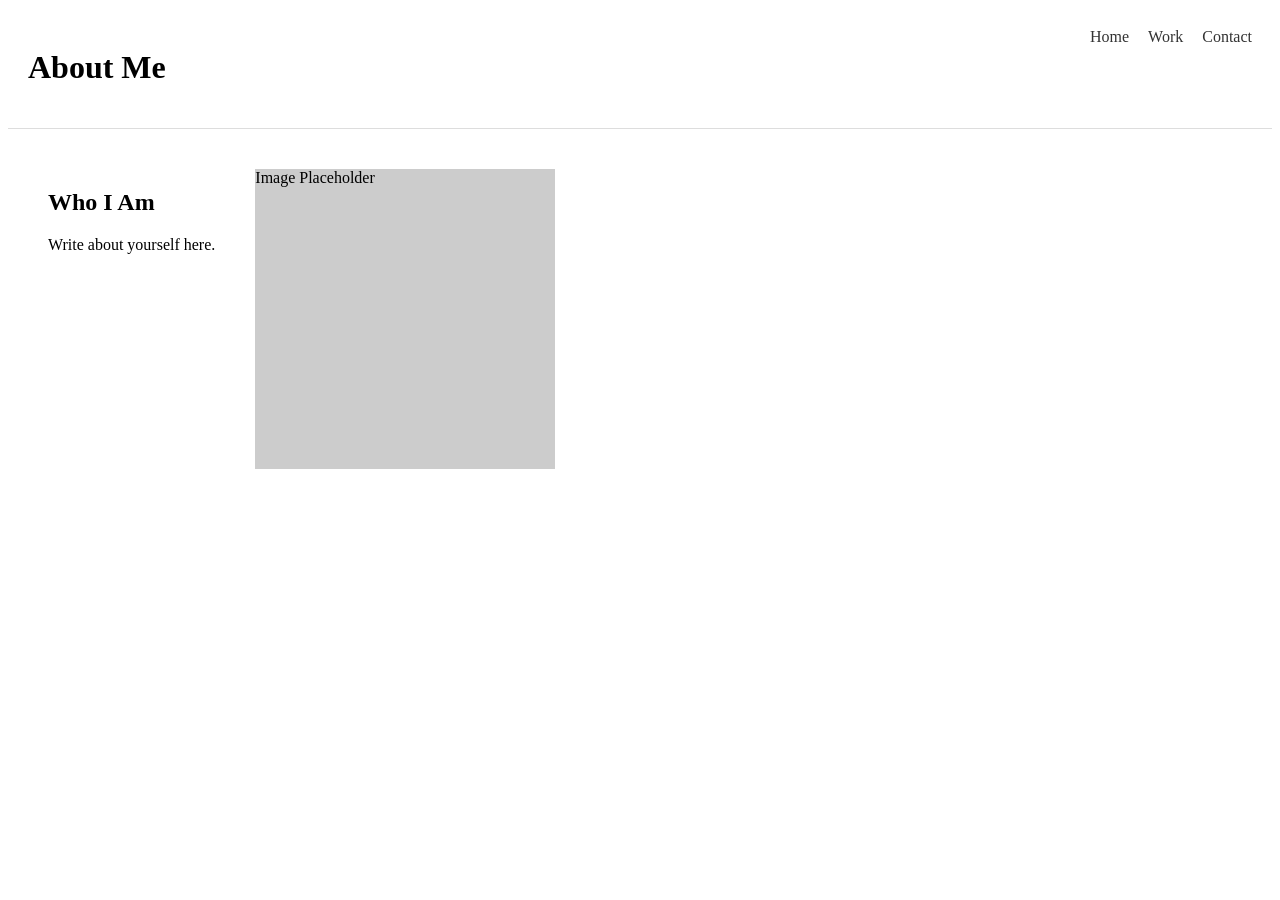
==== about.html @ 38513355 "first" ====
<html lang="en">
<head>
  <meta charset="UTF-8">
  <title>About</title>
  <link rel="stylesheet" href="style.css">
</head>
<body>
  <header>
    <h1>About Me</h1>
    <nav>
      <a href="index.html">Home</a>
      <a href="portfolio.html">Work</a>
      <a href="contact.html">Contact</a>
    </nav>
  </header>

  <section class="about">
    <div class="about-text">
      <h2>Who I Am</h2>
      <p>Write about yourself here.</p>
    </div>
    <div class="about-image">Image Placeholder</div>
  </section>
</body>
</html>
---- style.css ----
body {

header {
  display: flex;
  justify-content: space-between;
  padding: 20px;
  background: white;
  border-bottom: 1px solid #ddd;
}

nav a {
  margin-left: 15px;
  text-decoration: none;
  color: #333;
}

.hero {
  text-align: center;
  padding: 80px 20px;
}

.grid {
  display: grid;
  grid-template-columns: repeat(auto-fit, minmax(200px, 1fr));
  gap: 20px;
  padding: 20px;
}

.card {
  background: #ddd;
  height: 200px;
  display: flex;
  align-items: center;
  justify-content: center;
}

.about {
  display: flex;
  padding: 40px;
  gap: 40px;
}

.about-image {
  width: 300px;
  height: 300px;
  background: #ccc;
}

form {
  display: flex;
  flex-direction: column;
  gap: 10px;
  padding: 20px;
}

input, textarea {
  padding: 10px;
}

button {
  padding: 10px;
  background: black;
  color: white;
  border: none;
}
}
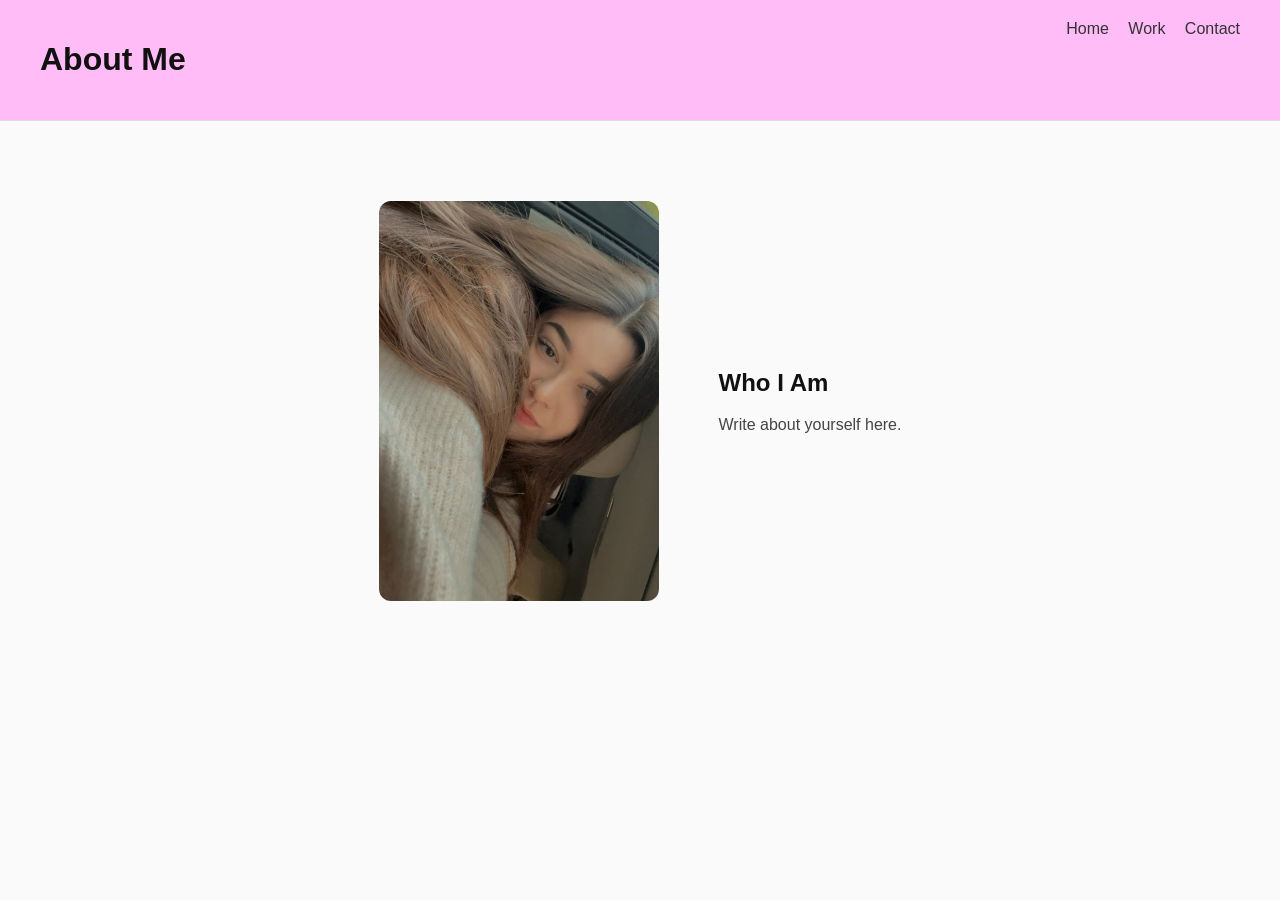
==== commit 82a50ec2: "testt" ====
--- a/about.html
+++ b/about.html
@@ -14,12 +14,15 @@
     </nav>
   </header>
 
-  <section class="about">
-    <div class="about-text">
-      <h2>Who I Am</h2>
-      <p>Write about yourself here.</p>
-    </div>
-    <div class="about-image">Image Placeholder</div>
-  </section>
+<section class="about">
+
+  <img src="imgs/Me.JPEG" alt="Self portrait" class="about-image">
+
+  <div class="about-text">
+    <h2>Who I Am</h2>
+    <p>Write about yourself here.</p>
+  </div>
+
+</section>
 </body>
 </html>
--- a/style.css
+++ b/style.css
@@ -1,10 +1,16 @@
 body {
-
+  margin: 0;
+  font-family: Helvetica, Arial, sans-serif;
+  background: #fafafa;
+  color: #111;
+}
+
+/* ---------------- HEADER ---------------- */
 header {
   display: flex;
   justify-content: space-between;
-  padding: 20px;
-  background: white;
+  padding: 20px 40px;
+  background: rgb(255, 188, 246);
   border-bottom: 1px solid #ddd;
 }
 
@@ -14,43 +20,228 @@
   color: #333;
 }
 
+/* ---------------- HOME HERO ---------------- */
+header {
+  display: flex;
+  justify-content: space-between;
+  padding: 20px 40px;
+  background: rgb(255, 188, 246);
+  border-bottom: 1px solid #ddd;
+}
+
+nav a {
+  margin-left: 15px;
+  text-decoration: none;
+  color: #333;
+}
+
+/* CENTER LAYOUT */
 .hero {
+  display: flex;
+  justify-content: center;
+  align-items: center;
+  height: 90vh;
   text-align: center;
-  padding: 80px 20px;
-}
-
+  padding: 40px;
+}
+
+.hero-center {
+  max-width: 520px;
+}
+
+/* IMAGE BACK */
+.hero-image {
+  width: 100%;
+  height: 320px;
+  background: #ddd;
+  border-radius: 12px;
+  margin-bottom: 25px;
+}
+
+/* BUTTON */
+.enter-btn {
+  display: inline-block;
+  padding: 10px 16px;
+  background: black;
+  color: white;
+  text-decoration: none;
+  margin-top: 15px;
+  margin-bottom: 20px;
+}
+
+/* SOCIALS (ALL 3 ARE HERE) */
+.socials {
+  display: flex;
+  justify-content: center;
+  gap: 15px;
+  font-size: 14px;
+  margin-top: 10px;
+}
+
+.socials a {
+  color: #666;
+  text-decoration: none;
+}
+
+.socials a:hover {
+  color: black;
+}
+
+/* ---------------- PORTFOLIO LANDING PAGE ---------------- */
+.portfolio-menu {
+  display: grid;
+  grid-template-columns: repeat(3, 1fr);
+  gap: 30px;
+  padding: 60px;
+  width: 100%;
+  min-height: 100vh;
+  box-sizing: border-box;
+}
+
+/* BIG, FULL CARDS */
+.menu-card {
+  position: relative;
+  height: 280px;
+  width: 100%;
+  border-radius: 12px;
+  overflow: hidden;
+  text-decoration: none;
+  background: #ddd;
+}
+
+/* fake image */
+.menu-image {
+  position: absolute;
+  inset: 0;
+  background: #cfcfcf;
+  display: flex;
+  align-items: center;
+  justify-content: center;
+  font-size: 28px;
+}
+
+/* title */
+.menu-card h2 {
+  position: absolute;
+  bottom: 12px;
+  left: 12px;
+  background: rgba(255,255,255,0.85);
+  padding: 6px 10px;
+  margin: 0;
+}
+
+/* hover */
+.menu-card:hover .menu-image {
+  transform: scale(1.05);
+  transition: 0.3s;
+}
+
+/* base card */
+.menu-card {
+  position: relative;
+  display: block;
+  width: 100%;
+  aspect-ratio: 4 / 3;
+  border-radius: 12px;
+  overflow: hidden;
+  text-decoration: none;
+  background: #ddd;
+}
+
+/* fake image area */
+.menu-image {
+  position: absolute;
+  inset: 0;
+  background: #cfcfcf;
+  display: flex;
+  align-items: center;
+  justify-content: center;
+  font-size: 26px;
+  color: rgba(0,0,0,0.25);
+  transition: 0.3s ease;
+}
+
+/* title */
+.menu-card h2 {
+  position: absolute;
+  bottom: 12px;
+  left: 12px;
+  margin: 0;
+  font-size: 15px;
+  background: rgba(255,255,255,0.85);
+  padding: 5px 10px;
+  color: #111;
+}
+
+/* hover effect */
+.menu-card:hover .menu-image {
+  transform: scale(1.05);
+}
+
+/* ---------------- PORTFOLIO LAYOUT VARIATION ---------------- */
+.card1 { grid-column: span 6; aspect-ratio: 16 / 10; }
+.card2 { grid-column: span 3; }
+.card3 { grid-column: span 3; }
+.card4 { grid-column: span 7; aspect-ratio: 16 / 11; }
+.card5 { grid-column: span 5; }
+
+/* ---------------- CATEGORY PAGES (PHOTOS ETC) ---------------- */
 .grid {
   display: grid;
-  grid-template-columns: repeat(auto-fit, minmax(200px, 1fr));
+  grid-template-columns: repeat(auto-fit, minmax(250px, 1fr));
   gap: 20px;
-  padding: 20px;
+  padding: 40px;
 }
 
 .card {
   background: #ddd;
-  height: 200px;
-  display: flex;
-  align-items: center;
-  justify-content: center;
-}
-
+  height: 240px;
+  display: flex;
+  align-items: center;
+  justify-content: center;
+  border-radius: 10px;
+}
+
+/* ---------------- ABOUT ---------------- */
 .about {
   display: flex;
-  padding: 40px;
-  gap: 40px;
-}
-
+  justify-content: center;
+  align-items: center;
+  gap: 60px;
+  padding: 80px 40px;
+  max-width: 1000px;
+  margin: 0 auto; /* THIS centers the whole block */
+}
+
+/* IMAGE — taller rectangle */
 .about-image {
-  width: 300px;
-  height: 300px;
-  background: #ccc;
-}
-
+  width: 280px;
+  height: 400px;   /* makes it portrait / vertical */
+  object-fit: cover;
+  border-radius: 12px;
+}
+
+/* TEXT */
+.about-text {
+  max-width: 450px;
+}
+
+.about-text h2 {
+  margin-bottom: 10px;
+}
+
+.about-text p {
+  color: #444;
+  line-height: 1.5;
+}
+
+/* ---------------- CONTACT ---------------- */
 form {
   display: flex;
   flex-direction: column;
   gap: 10px;
   padding: 20px;
+  max-width: 400px;
 }
 
 input, textarea {
@@ -63,4 +254,10 @@
   color: white;
   border: none;
 }
+
+/* ---------------- INTRO TEXT ---------------- */
+.page-intro {
+  padding: 40px;
+  max-width: 600px;
+  color: #444;
 }
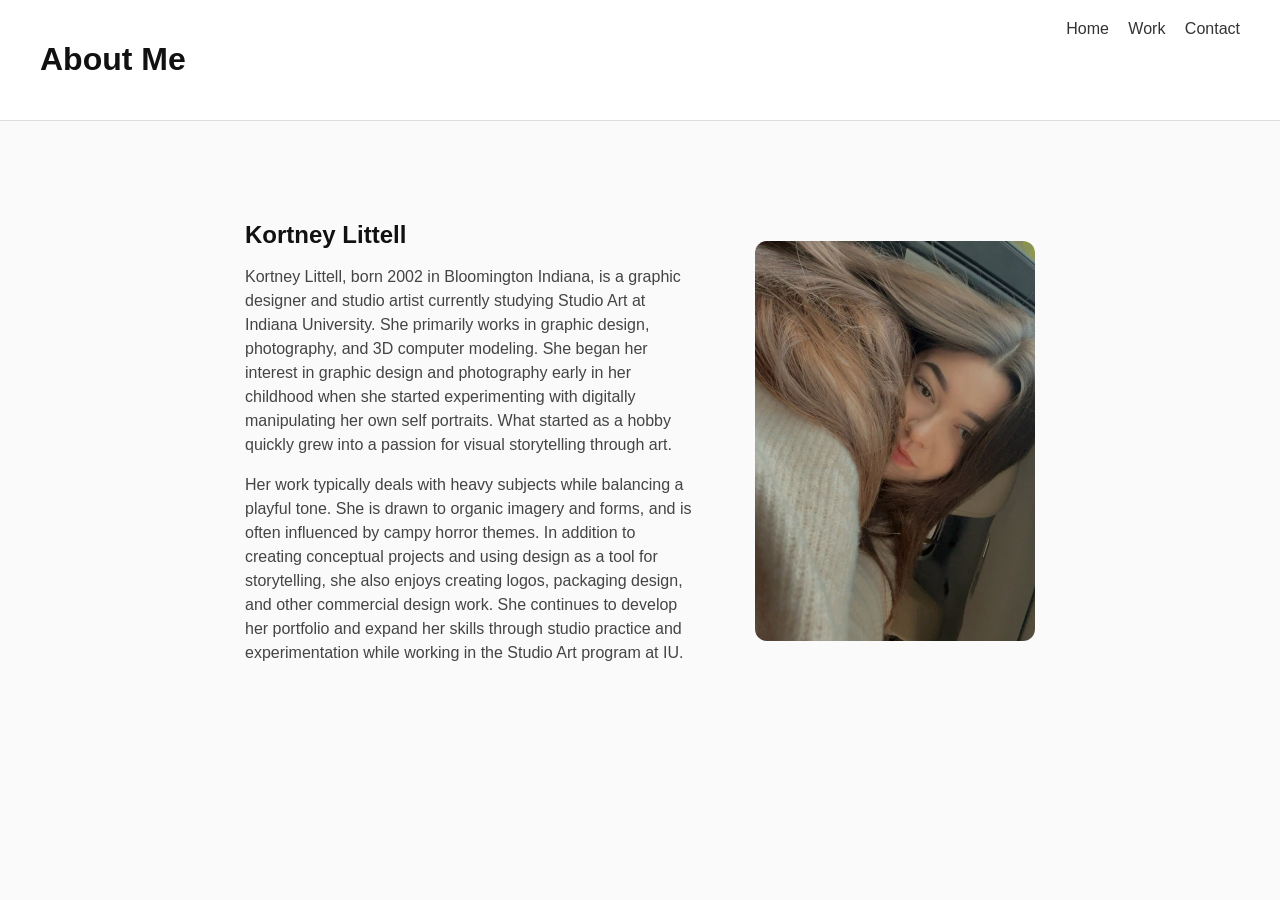
==== commit 4bc67a5b: "contect" ====
--- a/about.html
+++ b/about.html
@@ -14,15 +14,14 @@
     </nav>
   </header>
 
-<section class="about">
+  <section class="about">
+    <div class="about-text">
+      <h2>Kortney Littell</h2>
+      <p>Kortney Littell, born 2002 in Bloomington Indiana, is a graphic designer and studio artist currently studying Studio Art at Indiana University. She primarily works in graphic design, photography, and 3D computer modeling. She began her interest in graphic design and photography early in her childhood when she started experimenting with digitally manipulating her own self portraits. What started as a hobby quickly grew into a passion for visual storytelling through art.</p>
 
-  <img src="imgs/Me.JPEG" alt="Self portrait" class="about-image">
-
-  <div class="about-text">
-    <h2>Who I Am</h2>
-    <p>Write about yourself here.</p>
-  </div>
-
-</section>
+      <p>Her work typically deals with heavy subjects while balancing a playful tone. She is drawn to organic imagery and forms, and is often influenced by campy horror themes. In addition to creating conceptual projects and using design as a tool for storytelling, she also enjoys creating logos, packaging design, and other commercial design work. She continues to develop her portfolio and expand her skills through studio practice and experimentation while working in the Studio Art program at IU.</p>
+    </div>
+<img src="imgs/Me.JPEG" alt="Self portrait" class="about-image">
+  </section>
 </body>
 </html>
--- a/style.css
+++ b/style.css
@@ -10,7 +10,7 @@
   display: flex;
   justify-content: space-between;
   padding: 20px 40px;
-  background: rgb(255, 188, 246);
+  background: rgb(255, 255, 255);
   border-bottom: 1px solid #ddd;
 }
 
@@ -25,7 +25,7 @@
   display: flex;
   justify-content: space-between;
   padding: 20px 40px;
-  background: rgb(255, 188, 246);
+  background: rgb(255, 255, 255);
   border-bottom: 1px solid #ddd;
 }
 
@@ -53,7 +53,7 @@
 .hero-image {
   width: 100%;
   height: 320px;
-  background: #ddd;
+  object-fit: cover;
   border-radius: 12px;
   margin-bottom: 25px;
 }
@@ -260,4 +260,5 @@
   padding: 40px;
   max-width: 600px;
   color: #444;
-}+}
+
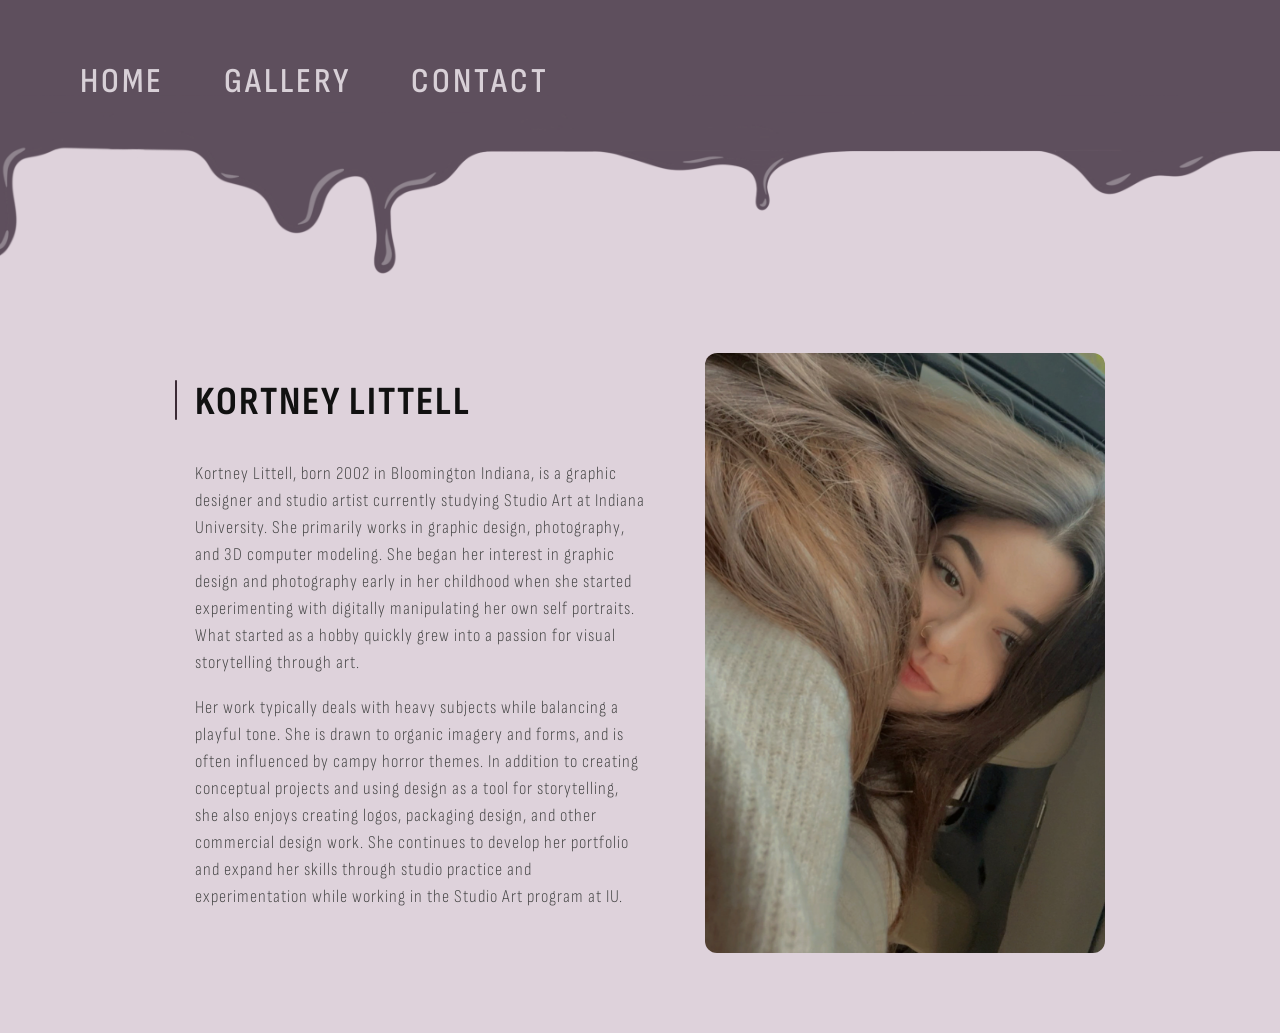
==== commit 88832115: "layout changes" ====
--- a/about.html
+++ b/about.html
@@ -3,20 +3,25 @@
   <meta charset="UTF-8">
   <title>About</title>
   <link rel="stylesheet" href="style.css">
+      <link rel="preconnect" href="https://fonts.googleapis.com">
+  <link rel="preconnect" href="https://fonts.gstatic.com" crossorigin>
+  <link href="https://fonts.googleapis.com/css2?family=Nunito:ital,wght@0,200..1000;1,200..1000&family=Oxygen+Mono&family=Reddit+Mono:wght@200..900&family=Sofia+Sans+Condensed:ital,wght@0,1..1000;1,1..1000&display=swap" rel="stylesheet">
 </head>
 <body>
   <header>
-    <h1>About Me</h1>
+   <div class="header-left">
     <nav>
-      <a href="index.html">Home</a>
-      <a href="portfolio.html">Work</a>
-      <a href="contact.html">Contact</a>
+      <a href="index.html">HOME</a>
+      <a href="portfolio.html">GALLERY</a>
+      <a href="contact.html">CONTACT</a>
     </nav>
+  </div>
   </header>
+  <img src="imgs/header.png" class="header-drip">
 
   <section class="about">
     <div class="about-text">
-      <h2>Kortney Littell</h2>
+      <h2>KORTNEY LITTELL</h2>
       <p>Kortney Littell, born 2002 in Bloomington Indiana, is a graphic designer and studio artist currently studying Studio Art at Indiana University. She primarily works in graphic design, photography, and 3D computer modeling. She began her interest in graphic design and photography early in her childhood when she started experimenting with digitally manipulating her own self portraits. What started as a hobby quickly grew into a passion for visual storytelling through art.</p>
 
       <p>Her work typically deals with heavy subjects while balancing a playful tone. She is drawn to organic imagery and forms, and is often influenced by campy horror themes. In addition to creating conceptual projects and using design as a tool for storytelling, she also enjoys creating logos, packaging design, and other commercial design work. She continues to develop her portfolio and expand her skills through studio practice and experimentation while working in the Studio Art program at IU.</p>
--- a/style.css
+++ b/style.css
@@ -1,93 +1,159 @@
+/* ---------------- BASE ---------------- */
 body {
   margin: 0;
-  font-family: Helvetica, Arial, sans-serif;
-  background: #fafafa;
+  font-family: "Sofia Sans Condensed", sans-serif;
+  font-weight: 500;
+  background: #ded2db;
   color: #111;
 }
 
 /* ---------------- HEADER ---------------- */
 header {
-  display: flex;
-  justify-content: space-between;
-  padding: 20px 40px;
-  background: rgb(255, 255, 255);
-  border-bottom: 1px solid #ddd;
-}
-
-nav a {
-  margin-left: 15px;
-  text-decoration: none;
-  color: #333;
-}
-
-/* ---------------- HOME HERO ---------------- */
-header {
-  display: flex;
-  justify-content: space-between;
-  padding: 20px 40px;
-  background: rgb(255, 255, 255);
-  border-bottom: 1px solid #ddd;
-}
-
-nav a {
-  margin-left: 15px;
-  text-decoration: none;
-  color: #333;
-}
-
-/* CENTER LAYOUT */
+  position: relative;
+  z-index: 2;
+}
+
+.header-drip {
+  position: absolute;
+  top: 0px; /* adjust depending on header height */
+  left: 0;
+  width: 100%;
+  height: auto;
+  z-index: 0; /* sits behind header */
+  pointer-events: none; /* so it doesn't block clicks */
+}
+/* NAV */
+.header-left nav {
+  display: flex;
+  gap: 60px;
+  margin-left: 80px;  /* pushes right */
+  margin-top: 60px;   /* pushes down */
+  align-items: center;
+}
+
+.header-left nav a {
+  text-decoration: none;
+  color: #d8d0d7;
+  font-weight: 580;
+  letter-spacing: 3px;
+  font-size: 35px;
+}
+
+/* ---------------- HERO (ONLY INDEX PAGE) ---------------- */
+/* scoped so it DOES NOT affect about page */
 .hero {
   display: flex;
-  justify-content: center;
   align-items: center;
-  height: 90vh;
-  text-align: center;
-  padding: 40px;
-}
-
-.hero-center {
-  max-width: 520px;
-}
-
-/* IMAGE BACK */
-.hero-image {
-  width: 100%;
-  height: 320px;
-  object-fit: cover;
-  border-radius: 12px;
+  min-height: 90vh;
+  margin-left: 150px;
+  margin-top: 100px; /* adjust this */
+}
+
+/* LEFT HERO CONTENT */
+
+.hero-left {
+  position: relative;
+  max-width: 500px;
+  text-align: left;
+  padding-left: 20px; /* space for the line */
+}
+
+.hero-left::before {
+  content: "";
+  position: absolute;
+  left: 0;
+  top: 0;
+  width: 3px;
+  height: 85px;
+  background: #3c2b36;
+  border-radius: 2px;
+}
+
+.hero-name {
+  font-size: 64px;
+  margin: 0;
+  line-height: .85;
+  letter-spacing: 3px;
+  color: #3c2b36;
+}
+
+.hero-title {
+  margin-top: 2px;
+  font-size: 25px;
+  font-weight: 350;
+  color: #3c2b36;
+}
+
+.hero-text {
+  margin-top: 25px;
   margin-bottom: 25px;
+  line-height: 1.5;
+  font-size: 18px;
+  font-weight: 300;
+  color: #3c2b36;
+    max-width: 350px;
+    letter-spacing: 1px;
 }
 
 /* BUTTON */
-.enter-btn {
+.learn-btn {
   display: inline-block;
-  padding: 10px 16px;
-  background: black;
-  color: white;
-  text-decoration: none;
-  margin-top: 15px;
+  padding: 10px 18px;
+  background: #d8d0d7;
+  border: 2px solid #9b8c99;
+  border-radius: 25px;
+  text-decoration: none;
+  color: #3c2b36;
   margin-bottom: 20px;
 }
 
-/* SOCIALS (ALL 3 ARE HERE) */
-.socials {
-  display: flex;
-  justify-content: center;
-  gap: 15px;
-  font-size: 14px;
-  margin-top: 10px;
-}
-
-.socials a {
-  color: #666;
-  text-decoration: none;
-}
-
-.socials a:hover {
-  color: black;
-}
-
-/* ---------------- PORTFOLIO LANDING PAGE ---------------- */
+/* SOCIALS */
+.hero-socials {
+  position: absolute;
+  top: 30px;     /* adjust vertically */
+  right: 60px;   /* pushes it to right side */
+  display: flex;
+  flex-direction: row;
+  gap: 30px;
+  margin-top: 0; /* remove old spacing */
+  z-index: 3;
+  font-size: 18px;
+}
+
+.hero-socials a {
+  text-decoration: none;
+  color: #c1b6bf;
+}
+
+.hero-socials a:hover {
+  color: #c1b6bf;
+}
+
+/* ---------------- IMAGES ---------------- */
+.smear {
+  position: absolute;
+  left: 65%;
+  top: 68%;
+  transform: translateY(-50%) rotate(340deg);
+  width: 300px;
+  height: auto;
+}
+
+video {
+  position: absolute;
+  left: 35%;
+  top: 60%;
+  transform: translateY(-50%) rotate(55deg);
+  width: 1000px;
+  height: auto;
+}
+
+/* ---------------- CANVAS ---------------- */
+canvas {
+  display: block;
+}
+
+/* ---------------- PORTFOLIO ---------------- */
 .portfolio-menu {
   display: grid;
   grid-template-columns: repeat(3, 1fr);
@@ -96,47 +162,9 @@
   width: 100%;
   min-height: 100vh;
   box-sizing: border-box;
-}
-
-/* BIG, FULL CARDS */
-.menu-card {
-  position: relative;
-  height: 280px;
-  width: 100%;
-  border-radius: 12px;
-  overflow: hidden;
-  text-decoration: none;
-  background: #ddd;
-}
-
-/* fake image */
-.menu-image {
-  position: absolute;
-  inset: 0;
-  background: #cfcfcf;
-  display: flex;
-  align-items: center;
-  justify-content: center;
-  font-size: 28px;
-}
-
-/* title */
-.menu-card h2 {
-  position: absolute;
-  bottom: 12px;
-  left: 12px;
-  background: rgba(255,255,255,0.85);
-  padding: 6px 10px;
-  margin: 0;
-}
-
-/* hover */
-.menu-card:hover .menu-image {
-  transform: scale(1.05);
-  transition: 0.3s;
-}
-
-/* base card */
+  margin-top: 200px;
+}
+
 .menu-card {
   position: relative;
   display: block;
@@ -145,64 +173,81 @@
   border-radius: 12px;
   overflow: hidden;
   text-decoration: none;
-  background: #ddd;
-}
-
-/* fake image area */
+  background: #ffeed9;
+}
+
 .menu-image {
   position: absolute;
   inset: 0;
-  background: #cfcfcf;
+  background: #ffeed9;
   display: flex;
   align-items: center;
   justify-content: center;
   font-size: 26px;
-  color: rgba(0,0,0,0.25);
+  color: #9b8d99;
   transition: 0.3s ease;
 }
 
-/* title */
 .menu-card h2 {
   position: absolute;
   bottom: 12px;
   left: 12px;
   margin: 0;
   font-size: 15px;
-  background: rgba(255,255,255,0.85);
+  background: rgba(255, 255, 255, 0.85);
   padding: 5px 10px;
-  color: #111;
-}
-
-/* hover effect */
+  color: #9b8d99;
+}
+
 .menu-card:hover .menu-image {
   transform: scale(1.05);
 }
 
-/* ---------------- PORTFOLIO LAYOUT VARIATION ---------------- */
-.card1 { grid-column: span 6; aspect-ratio: 16 / 10; }
-.card2 { grid-column: span 3; }
-.card3 { grid-column: span 3; }
-.card4 { grid-column: span 7; aspect-ratio: 16 / 11; }
-.card5 { grid-column: span 5; }
-
-/* ---------------- CATEGORY PAGES (PHOTOS ETC) ---------------- */
-.grid {
-  display: grid;
-  grid-template-columns: repeat(auto-fit, minmax(250px, 1fr));
-  gap: 20px;
-  padding: 40px;
-}
-
-.card {
-  background: #ddd;
-  height: 240px;
-  display: flex;
-  align-items: center;
-  justify-content: center;
-  border-radius: 10px;
-}
-
-/* ---------------- ABOUT ---------------- */
+/* layout variations */
+.card1 {
+  grid-column: span 6;
+  aspect-ratio: 16 / 10;
+}
+.card2 {
+  grid-column: span 3;
+}
+.card3 {
+  grid-column: span 3;
+}
+.card4 {
+  grid-column: span 7;
+  aspect-ratio: 16 / 11;
+}
+.card5 {
+  grid-column: span 5;
+}
+
+/* ---------------- FORMS ---------------- */
+form {
+  display: flex;
+  flex-direction: column;
+  margin-top: 200px;
+  margin-left: 32%;
+  gap: 10px;
+  padding: 20px;
+  width: 80%;
+  max-width: 500px;
+}
+
+input,
+textarea {
+  padding: 10px;
+  width: 100%;
+}
+
+button {
+  padding: 10px;
+  background: black;
+  color: white;
+  border: none;
+}
+
+/* ---------------- ABOUT (UNCHANGED - SAFE) ---------------- */
 .about {
   display: flex;
   justify-content: center;
@@ -210,24 +255,42 @@
   gap: 60px;
   padding: 80px 40px;
   max-width: 1000px;
-  margin: 0 auto; /* THIS centers the whole block */
-}
-
-/* IMAGE — taller rectangle */
+  margin: 0 auto;
+}
+
 .about-image {
-  width: 280px;
-  height: 400px;   /* makes it portrait / vertical */
+  width: 400px;
+  height: 600px;
   object-fit: cover;
   border-radius: 12px;
-}
-
-/* TEXT */
+  margin-top: 170px;
+}
+
 .about-text {
+  position: relative;
   max-width: 450px;
+  padding-left: 20px;
+   font-size: 18px;
+  font-weight: 300;
+    letter-spacing: 1px;
+}
+
+.about-text::before {
+  content: "";
+  position: absolute;
+  left: 0;
+  top: 172px;
+  bottom: 0;
+  width: 2px;
+  height: 40px;
+  background: #3c2b36;
+  border-radius: 2px;
 }
 
 .about-text h2 {
-  margin-bottom: 10px;
+  margin-top: 170px;
+   font-size: 40px;
+   letter-spacing: 2px;
 }
 
 .about-text p {
@@ -235,30 +298,18 @@
   line-height: 1.5;
 }
 
-/* ---------------- CONTACT ---------------- */
-form {
-  display: flex;
-  flex-direction: column;
-  gap: 10px;
-  padding: 20px;
-  max-width: 400px;
-}
-
-input, textarea {
-  padding: 10px;
-}
-
-button {
-  padding: 10px;
-  background: black;
-  color: white;
-  border: none;
-}
-
-/* ---------------- INTRO TEXT ---------------- */
+/* ---------------- PAGE TEXT ---------------- */
 .page-intro {
   padding: 40px;
   max-width: 600px;
   color: #444;
 }
 
+header nav a {
+  text-decoration: none;
+  color: #d8d0d7;
+  font-weight: 580;
+  letter-spacing: 3px;
+  font-size: 35px;
+    font-family: "Sofia Sans Condensed", sans-serif;
+}
